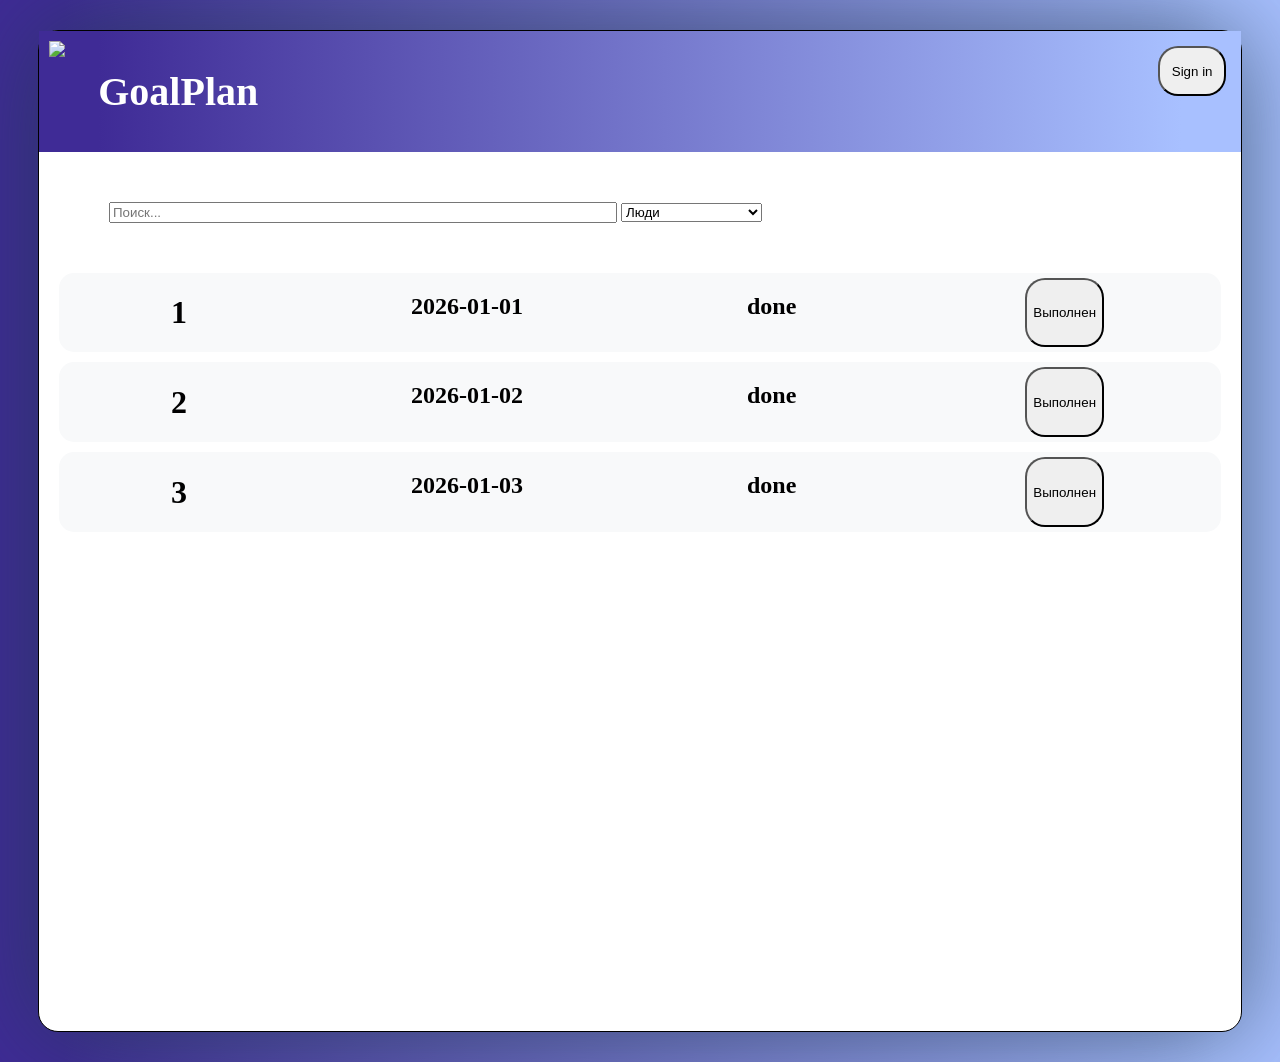
==== index(osnova)/index.html @ f445228b "'files'" ====
<!DOCTYPE html>
<html>
    <head>
        <meta charset="UTF-8">
        <title>Osnova</title>
        <link rel="stylesheet" href="index.css">
    </head>
    <body>
        <div id="vse">
            <header>
                <img src="https://cdn-icons-png.flaticon.com/512/20/20923.png">
                <h1>GoalPlan</h1>
                <button id="sign">Sign in</button>
            </header>
            
    
            <main>
                <div id="poisk">
                    <input id="inp" placeholder="Поиск...">
    
                    <select id="category">
                        <option>Люди</option>
                        <option>Названия проектов</option>
                    </select>
    
    
                </div>
    
                
                <div id="allpr">
                    <!-- <div id="chto-to" class="card">
                        <h1>Название</h1>
                        <h2>2027-01-01</h2>
                        <h2>Done</h2>
                        <button class="butdone" id="chto-to">Выполнен</button>
                    </div> -->
                </div>
            </main>

            
        </div>


        <!-- <script src="../js/api.js"></script> -->
        <!-- <script src="api.js"></script> -->
        <!-- <script src="main.js"></script> -->
        <script src="data.js"></script>
        <script src="index.js"></script>
    </body>
</html>
---- index(osnova)/index.css ----
#vse{
    margin: 30px;
    background-color: white;
    border: black solid 1px;
    border-radius: 20px;
    box-shadow: 0px 0px 100px 0px rgba(34, 60, 80, 0.72);
    height: 1000px;
}

body{
    background: linear-gradient(90deg, rgb(63, 43, 150) 5%, rgb(168, 192, 255) 95%);
}


header{
    color:white;
    display:flex;
    justify-content: center;
    background: linear-gradient(90deg, rgb(63, 43, 150) 5%, rgb(168, 192, 255) 95%);
    padding: 10px;
    font-size: 20px;
}

#sign{
    margin-left: 900px;
    width: 100px;
    height: 50px;
    
}



img{
    width: 80px;
}



#poisk{
    margin: 50px;
}

input{
    width: 500px;
}



.card{
    display:flex;
    justify-content:space-around;
    margin-top: 10px;
    background-color: #f8f9fa;
    border-radius: 15px;
    transition: transform 0.3s ease;
}

.card:hover{
    background-color: #e9ecef;
    transform: translateX(5px);
}

main{
    margin-left: 20px;
    margin-right: 20px;
}

button{
    margin: 5px;
    border-radius: 20px;
}
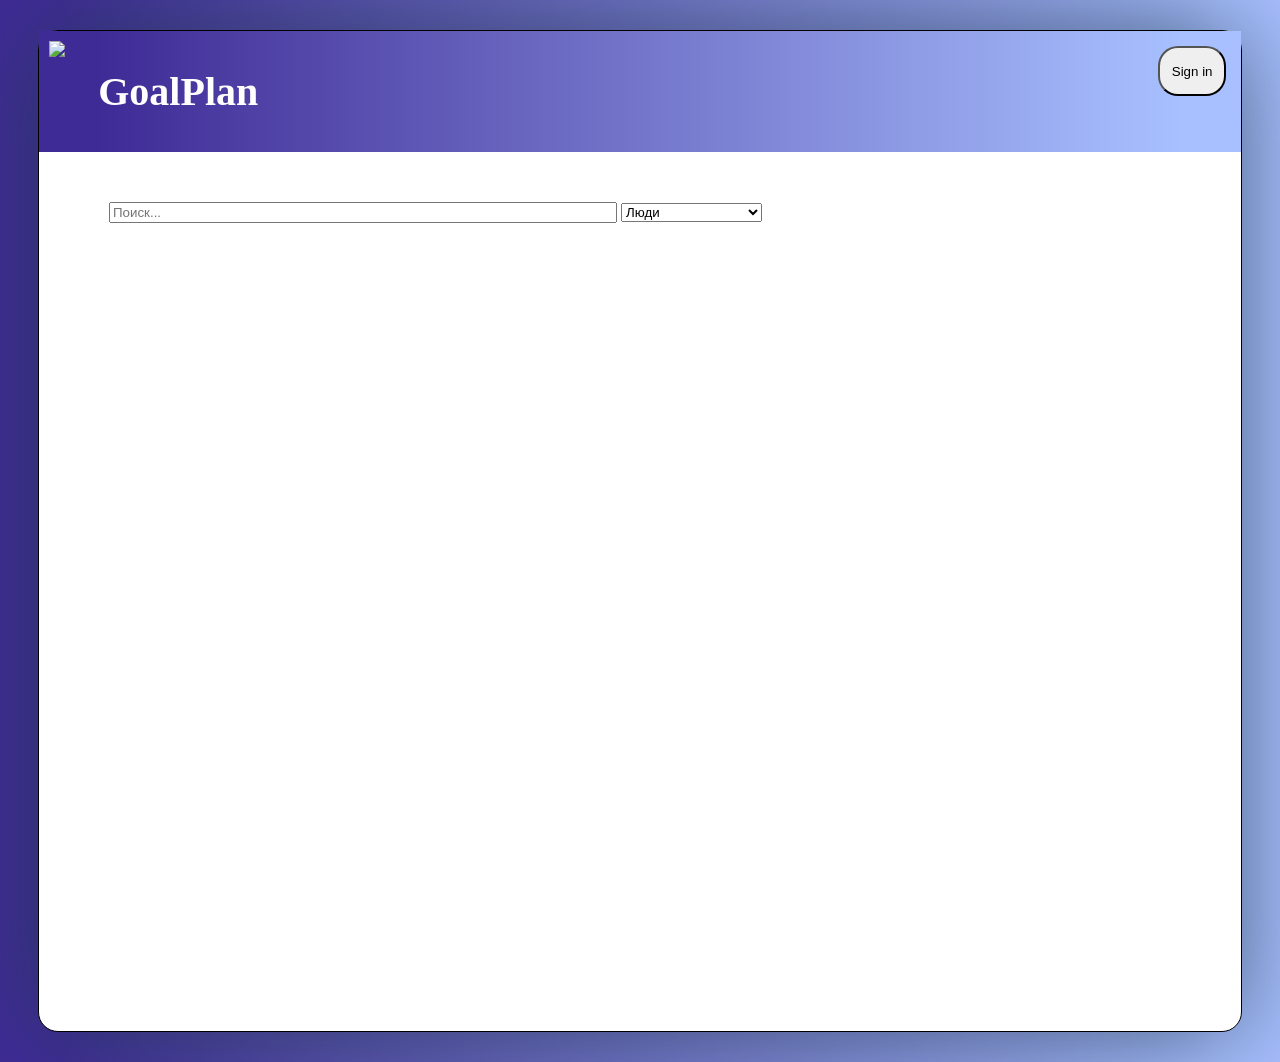
==== commit 958aef9f: "'weffwefwefwefwfwefwefwef'" ====
--- a/index(osnova)/index.html
+++ b/index(osnova)/index.html
@@ -45,6 +45,7 @@
         <!-- <script src="api.js"></script> -->
         <!-- <script src="main.js"></script> -->
         <script src="data.js"></script>
+        <script src="api.js"></script>
         <script src="index.js"></script>
     </body>
 </html>
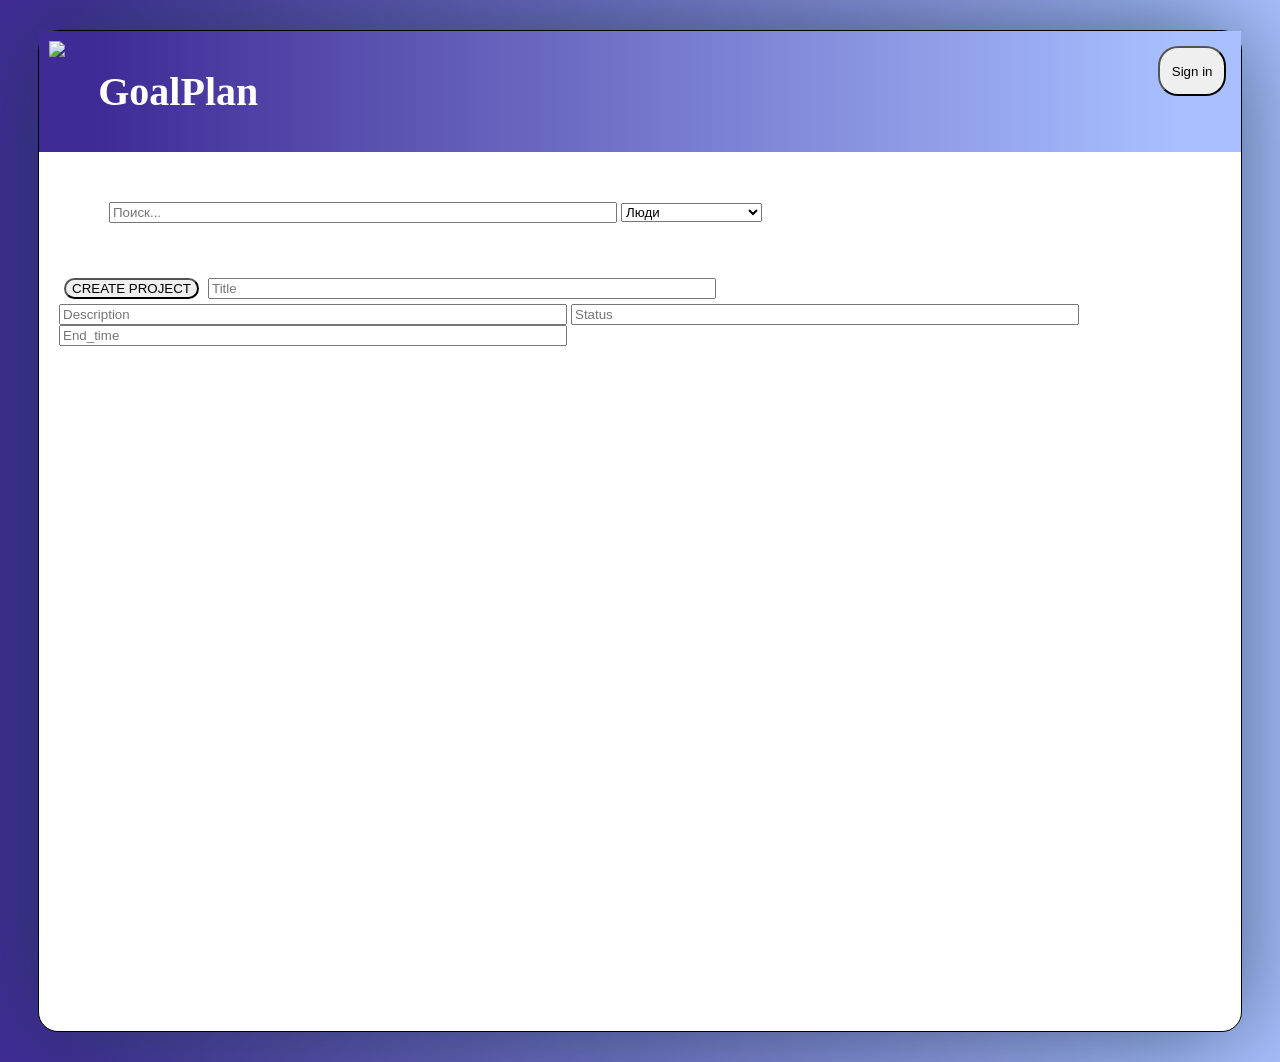
==== commit 6e115c2e: "'ahahahaaha'" ====
--- a/index(osnova)/index.html
+++ b/index(osnova)/index.html
@@ -9,7 +9,7 @@
         <div id="vse">
             <header>
                 <img src="https://cdn-icons-png.flaticon.com/512/20/20923.png">
-                <h1>GoalPlan</h1>
+                <h1 id="titlegoal">GoalPlan</h1>
                 <button id="sign">Sign in</button>
             </header>
             
@@ -26,7 +26,15 @@
     
                 </div>
     
-                
+                <div>
+                    <button id="buttoncreatepr">CREATE PROJECT</button>
+                    <input id="titlecreatepr" placeholder="Title">
+                    <input id="describecreatepr" placeholder="Description">
+                    <input id="statuscreatepr" placeholder="Status">
+                    <input id="end_timecreatepr" placeholder="End_time">
+                </div>
+
+
                 <div id="allpr">
                     <!-- <div id="chto-to" class="card">
                         <h1>Название</h1>
@@ -44,6 +52,7 @@
         <!-- <script src="../js/api.js"></script> -->
         <!-- <script src="api.js"></script> -->
         <!-- <script src="main.js"></script> -->
+        <script src="../product/product_.js"></script>
         <script src="data.js"></script>
         <script src="api.js"></script>
         <script src="index.js"></script>
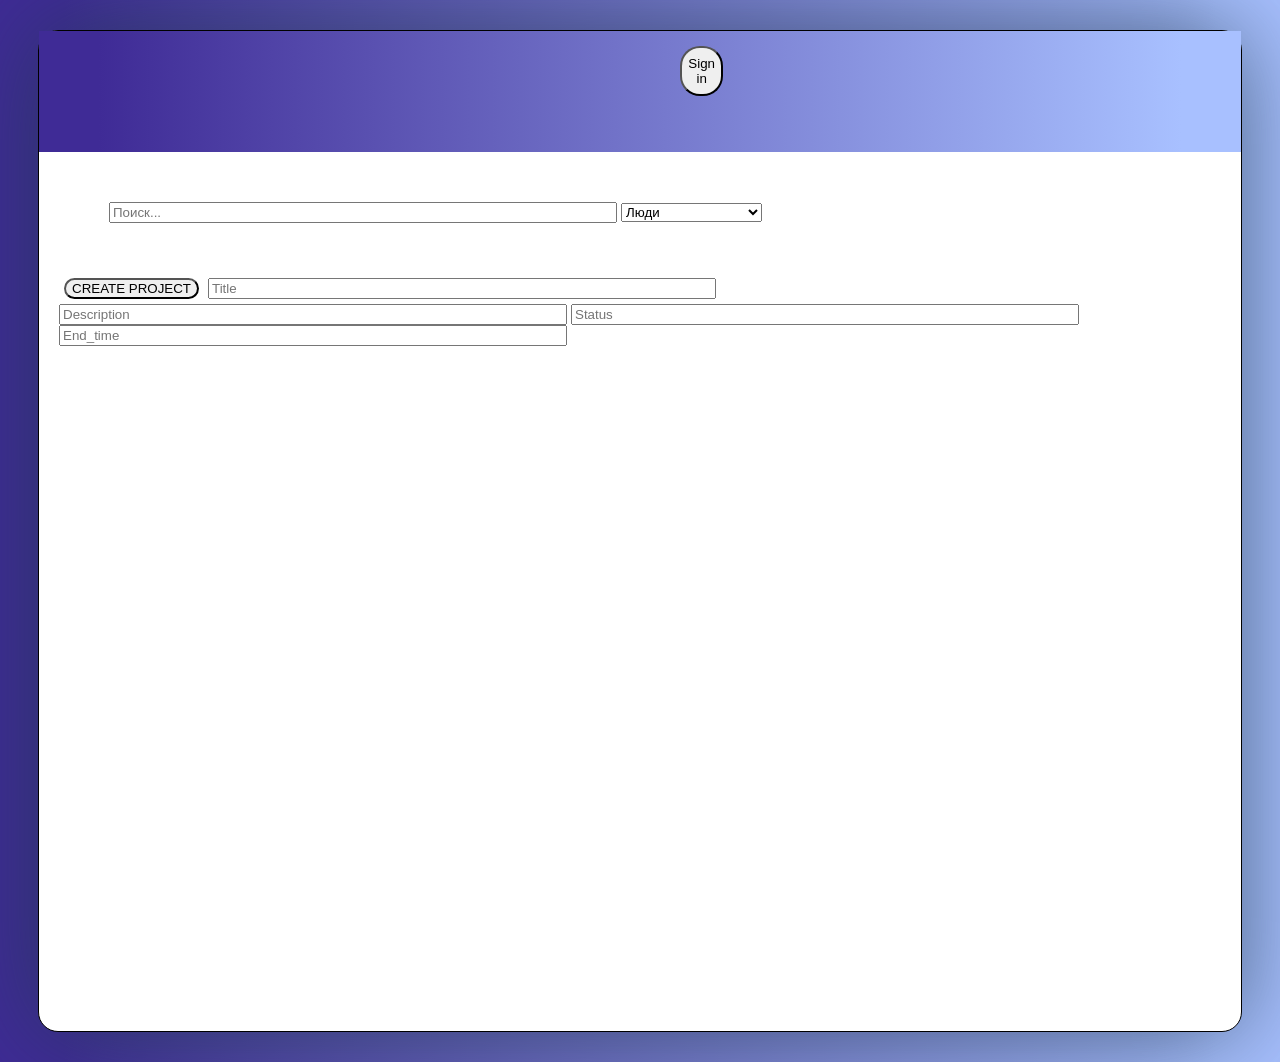
==== commit e70f135c: "'rgoifdef'" ====
--- a/index(osnova)/index.html
+++ b/index(osnova)/index.html
@@ -10,7 +10,8 @@
             <header>
                 <img src="https://cdn-icons-png.flaticon.com/512/20/20923.png">
                 <h1 id="titlegoal">GoalPlan</h1>
-                <button id="sign">Sign in</button>
+                <button id="signin">Sign in</button>
+                <button id="signup">Sign up</button>
             </header>
             
     
--- a/index(osnova)/index.css
+++ b/index(osnova)/index.css
@@ -21,11 +21,19 @@
     font-size: 20px;
 }
 
-#sign{
+#signin{
     margin-left: 900px;
     width: 100px;
     height: 50px;
     
+}
+
+
+#signup{
+    margin-left: 900px;
+    width: 100px;
+    height: 50px;
+
 }
 
 
@@ -47,8 +55,6 @@
 
 
 .card{
-    display:flex;
-    justify-content:space-around;
     margin-top: 10px;
     background-color: #f8f9fa;
     border-radius: 15px;
@@ -68,4 +74,10 @@
 button{
     margin: 5px;
     border-radius: 20px;
+}
+
+.cardbut{
+    display:flex;
+    justify-content:space-around;
+    border:1px solid black;
 }
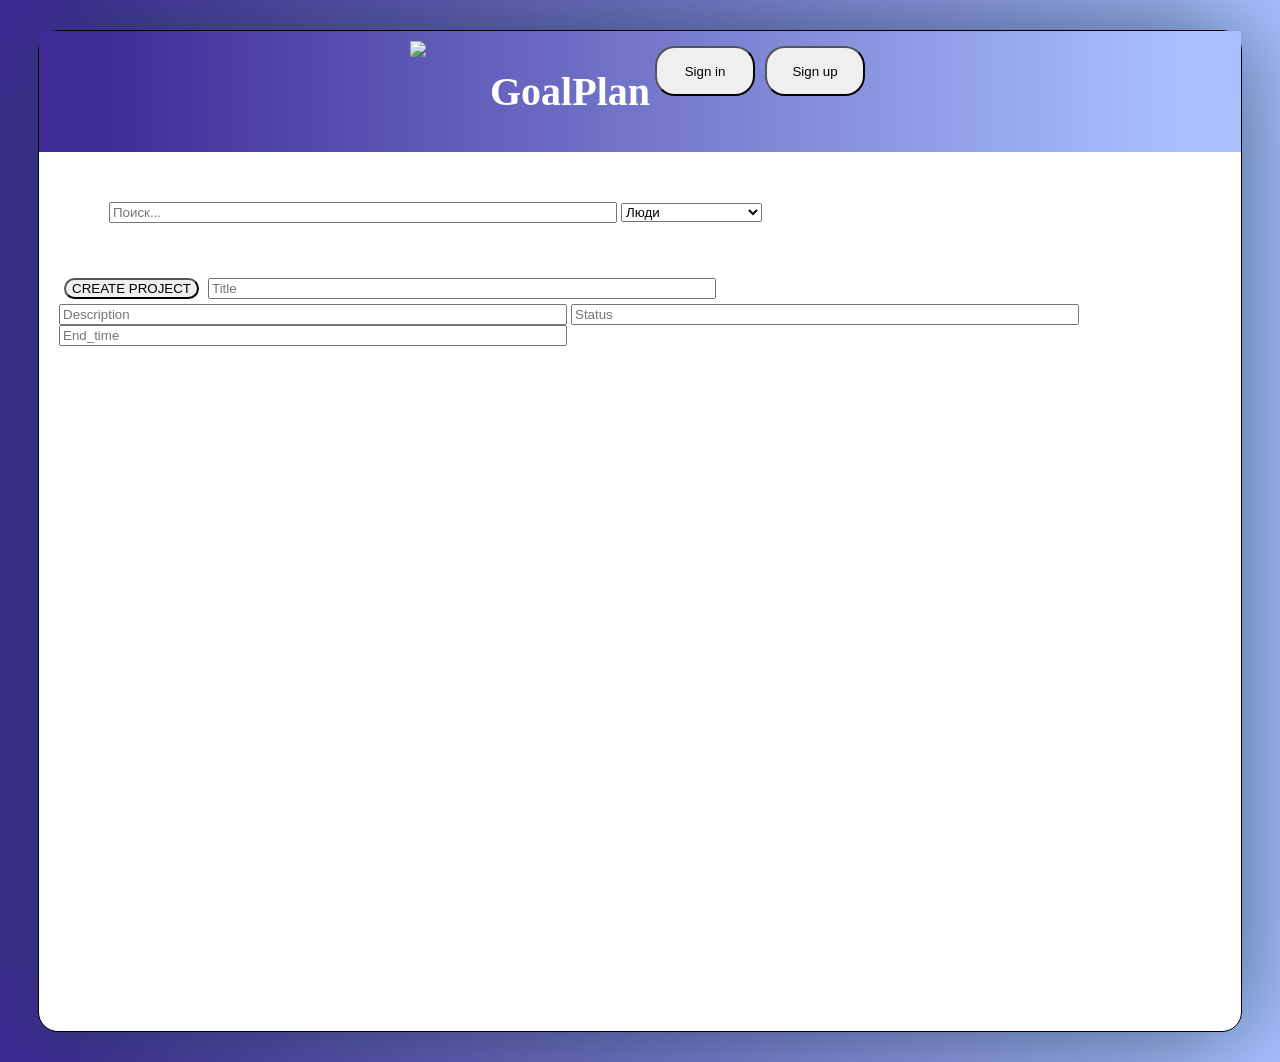
==== commit 4e540b05: "'dwedwedwed'" ====
--- a/index(osnova)/index.html
+++ b/index(osnova)/index.html
@@ -49,10 +49,6 @@
             
         </div>
 
-
-        <!-- <script src="../js/api.js"></script> -->
-        <!-- <script src="api.js"></script> -->
-        <!-- <script src="main.js"></script> -->
         <script src="../product/product_.js"></script>
         <script src="data.js"></script>
         <script src="api.js"></script>
--- a/index(osnova)/index.css
+++ b/index(osnova)/index.css
@@ -1,3 +1,7 @@
+:root{
+    --color-done: #f8f9fa;
+}
+
 #vse{
     margin: 30px;
     background-color: white;
@@ -22,7 +26,6 @@
 }
 
 #signin{
-    margin-left: 900px;
     width: 100px;
     height: 50px;
     
@@ -30,7 +33,6 @@
 
 
 #signup{
-    margin-left: 900px;
     width: 100px;
     height: 50px;
 
@@ -56,7 +58,7 @@
 
 .card{
     margin-top: 10px;
-    background-color: #f8f9fa;
+    background-color: var(--color-done);
     border-radius: 15px;
     transition: transform 0.3s ease;
 }
